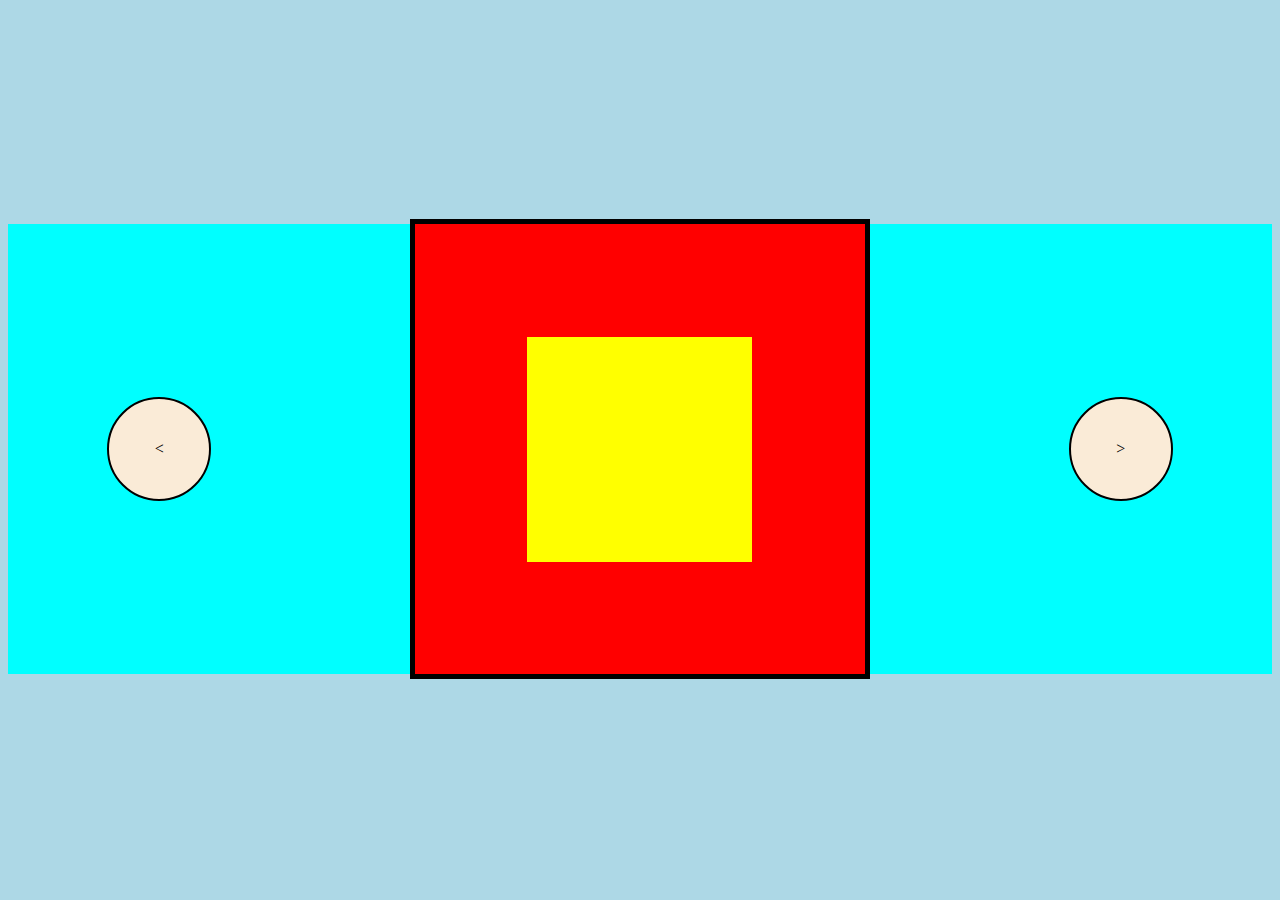
==== Experiments/Experiment1/index.html @ 1490a812 "Commit after implementing my first three experiments, and getting them working to some degree." ====
<!DOCTYPE html>
<html lang="en">
  <head>
    <meta charset="UTF-8" />
    <meta name="viewport" content="width=device-width, initial-scale=1.0" />
    <link rel="stylesheet" href="style.css" />
    <title>Document</title>
  </head>
  <body>
    <div class="row">
      <div id="leftButton" class="leftButton">&lt;</div>
      <div class="cube">
        <div id="leftSquare" class="leftSquare turnedToward"></div>
        <div id="rightSquare" class="rightSquare turnedAway"></div>
      </div>
      <div id="rightButton" class="rightButton">&gt;</div>
    </div>
  </body>
  <script src="script.js"></script>
</html>
---- Experiments/Experiment1/style.css ----
body {
  display: flex;
  flex-direction: column;
  align-items: center;
  justify-content: center;
  background-color: lightblue;
  height: 98vh;
}

.row {
  display: flex;
  flex-direction: row;
  align-items: center;
  justify-content: space-around;
  background-color: aqua;
  height: 50vh;
  width: 100%;
}

.leftButton,
.rightButton {
  display: flex;
  flex-direction: column;
  align-items: center;
  justify-content: center;
  height: 100px;
  width: 100px;
  border-radius: 100%;
  border: 2px solid black;
  background-color: antiquewhite;
}

.cube {
  display: flex;
  flex-direction: row;
  justify-content: center;
  align-items: center;
  background-color: red;
  aspect-ratio: 1 / 1;
  height: 100%;
  border: 5px solid black;
}

.leftSquare,
.rightSquare {
  display: flex;
  flex-direction: column;
  align-items: center;
  justify-content: center;
  height: 50%;
  animation-name: none;
  animation-duration: 3s;
}

.leftSquare {
  width: 50%;
  background-color: yellow;
}

.rightSquare {
  width: 0%;
  background-color: green;
}

.turnedAway {
  animation-name: turningAway;
}

.turnedToward {
  animation-name: turningToward;
}

@keyframes turningAway {
  0% {
    width: 50%;
  }
  50% {
    width: 35%;
  }
  100% {
    width: 0%;
  }
}

@keyframes turningToward {
  0% {
    width: 0%;
  }
  50% {
    width: 35%;
  }
  100% {
    width: 50%;
  }
}
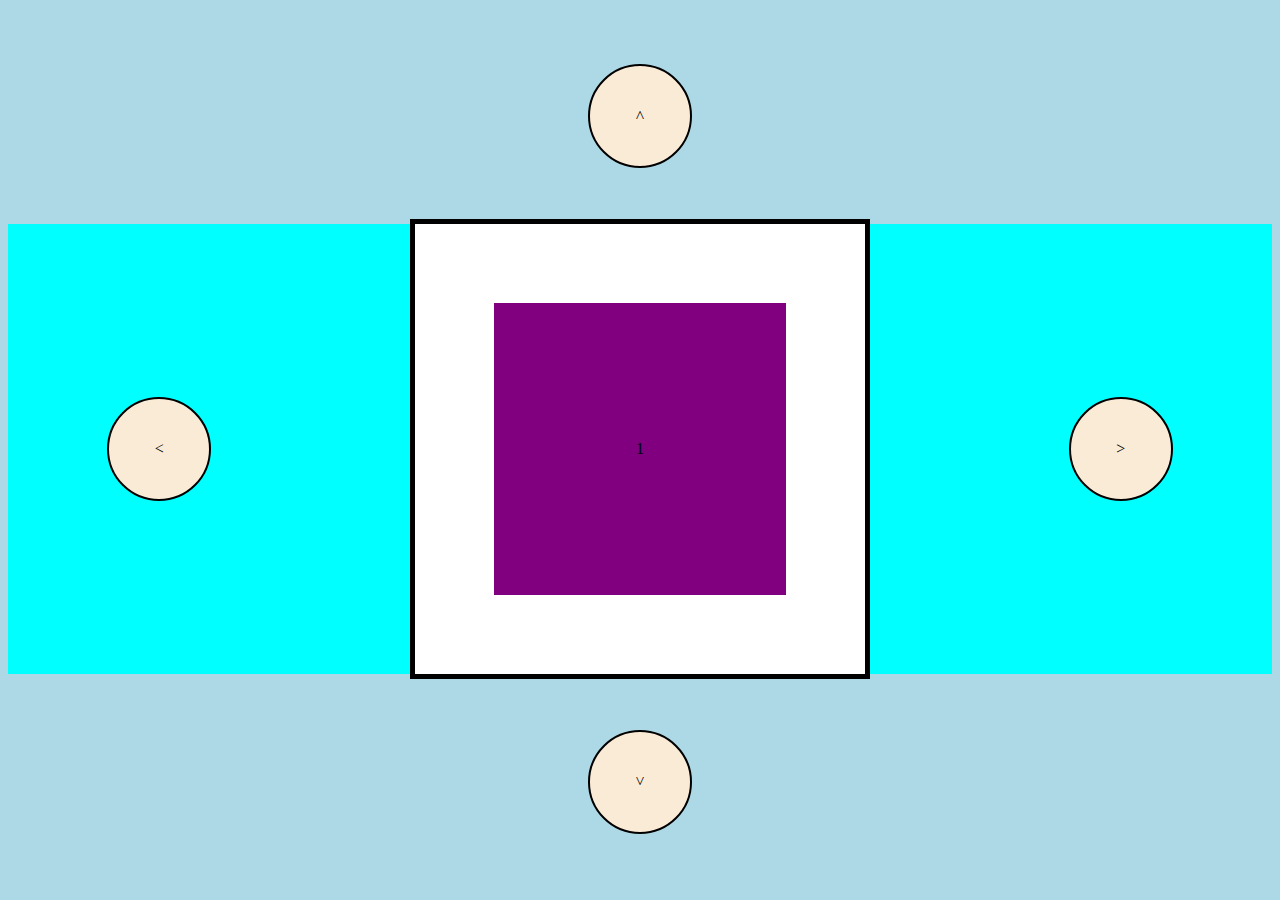
==== commit c28f36f0: "Experiment 1 now working for a whole cube, in a tempermental way. Experiment 2 left the same as befo" ====
--- a/Experiments/Experiment1/index.html
+++ b/Experiments/Experiment1/index.html
@@ -7,14 +7,20 @@
     <title>Document</title>
   </head>
   <body>
+    <div id="upButton" class="upButton">˄</div>
     <div class="row">
-      <div id="leftButton" class="leftButton">&lt;</div>
-      <div class="cube">
-        <div id="leftSquare" class="leftSquare turnedToward"></div>
-        <div id="rightSquare" class="rightSquare turnedAway"></div>
+      <div id="leftButton" class="leftButton">˂</div>
+      <div id="cube" class="cube leftright">
+        <div id="firstSide" class="side shown full">1</div>
+        <div id="secondSide" class="side">2</div>
+        <div id="thirdSide" class="side">3</div>
+        <div id="fourthSide" class="side">4</div>
+        <div id="fifthSide" class="side">5</div>
+        <div id="sixthSide" class="side">6</div>
       </div>
-      <div id="rightButton" class="rightButton">&gt;</div>
+      <div id="rightButton" class="rightButton">˃</div>
     </div>
+    <div id="downButton" class="downButton">˅</div>
   </body>
   <script src="script.js"></script>
 </html>
--- a/Experiments/Experiment1/style.css
+++ b/Experiments/Experiment1/style.css
@@ -2,7 +2,7 @@
   display: flex;
   flex-direction: column;
   align-items: center;
-  justify-content: center;
+  justify-content: space-evenly;
   background-color: lightblue;
   height: 98vh;
 }
@@ -18,7 +18,9 @@
 }
 
 .leftButton,
-.rightButton {
+.rightButton,
+.upButton,
+.downButton {
   display: flex;
   flex-direction: column;
   align-items: center;
@@ -35,61 +37,134 @@
   flex-direction: row;
   justify-content: center;
   align-items: center;
-  background-color: red;
+  background-color: white;
   aspect-ratio: 1 / 1;
   height: 100%;
   border: 5px solid black;
 }
 
-.leftSquare,
-.rightSquare {
-  display: flex;
+.updown {
+  flex-direction: column;
+}
+
+.leftright {
+  flex-direction: row;
+}
+
+.side {
+  display: none;
   flex-direction: column;
   align-items: center;
   justify-content: center;
-  height: 50%;
-  animation-name: none;
+  height: 0%;
+  width: 0%;
+  animation-fill-mode: forwards;
+}
+
+.shown {
+  display: flex;
+}
+
+.full {
+  width: 65%;
+  height: 65%;
+}
+
+#firstSide {
+  background-color: purple;
+}
+#secondSide {
+  background-color: red;
+}
+#thirdSide {
+  background-color: blue;
+}
+#fourthSide {
+  background-color: green;
+}
+#fifthSide {
+  background-color: yellow;
+}
+#sixthSide {
+  background-color: orange;
+}
+
+.turningHorizontallyAway {
+  animation-name: turningHorizontallyAway;
   animation-duration: 3s;
 }
 
-.leftSquare {
-  width: 50%;
-  background-color: yellow;
-}
-
-.rightSquare {
-  width: 0%;
-  background-color: green;
-}
-
-.turnedAway {
-  animation-name: turningAway;
-}
-
-.turnedToward {
-  animation-name: turningToward;
-}
-
-@keyframes turningAway {
+@keyframes turningHorizontallyAway {
   0% {
-    width: 50%;
+    width: 65%;
+    height: 65%;
   }
   50% {
-    width: 35%;
+    width: 46%;
+    height: 65%;
   }
   100% {
     width: 0%;
+    height: 65%;
   }
 }
 
-@keyframes turningToward {
+.turningHorizontallyToward {
+  animation-name: turningHorizontallyToward;
+  animation-duration: 3s;
+}
+
+@keyframes turningHorizontallyToward {
   0% {
     width: 0%;
+    height: 65%;
   }
   50% {
-    width: 35%;
+    width: 46%;
+    height: 65%;
   }
   100% {
-    width: 50%;
+    width: 65%;
+    height: 65%;
   }
 }
+
+.turningVerticallyAway {
+  animation-name: turningVerticallyAway;
+  animation-duration: 3s;
+}
+
+@keyframes turningVerticallyAway {
+  0% {
+    height: 65%;
+    width: 65%;
+  }
+  50% {
+    height: 46%;
+    width: 65%;
+  }
+  100% {
+    height: 0%;
+    width: 65%;
+  }
+}
+
+.turningVerticallyToward {
+  animation-name: turningVerticallyToward;
+  animation-duration: 3s;
+}
+
+@keyframes turningVerticallyToward {
+  0% {
+    height: 0%;
+    width: 65%;
+  }
+  50% {
+    height: 46%;
+    width: 65%;
+  }
+  100% {
+    height: 65%;
+    width: 65%;
+  }
+}
